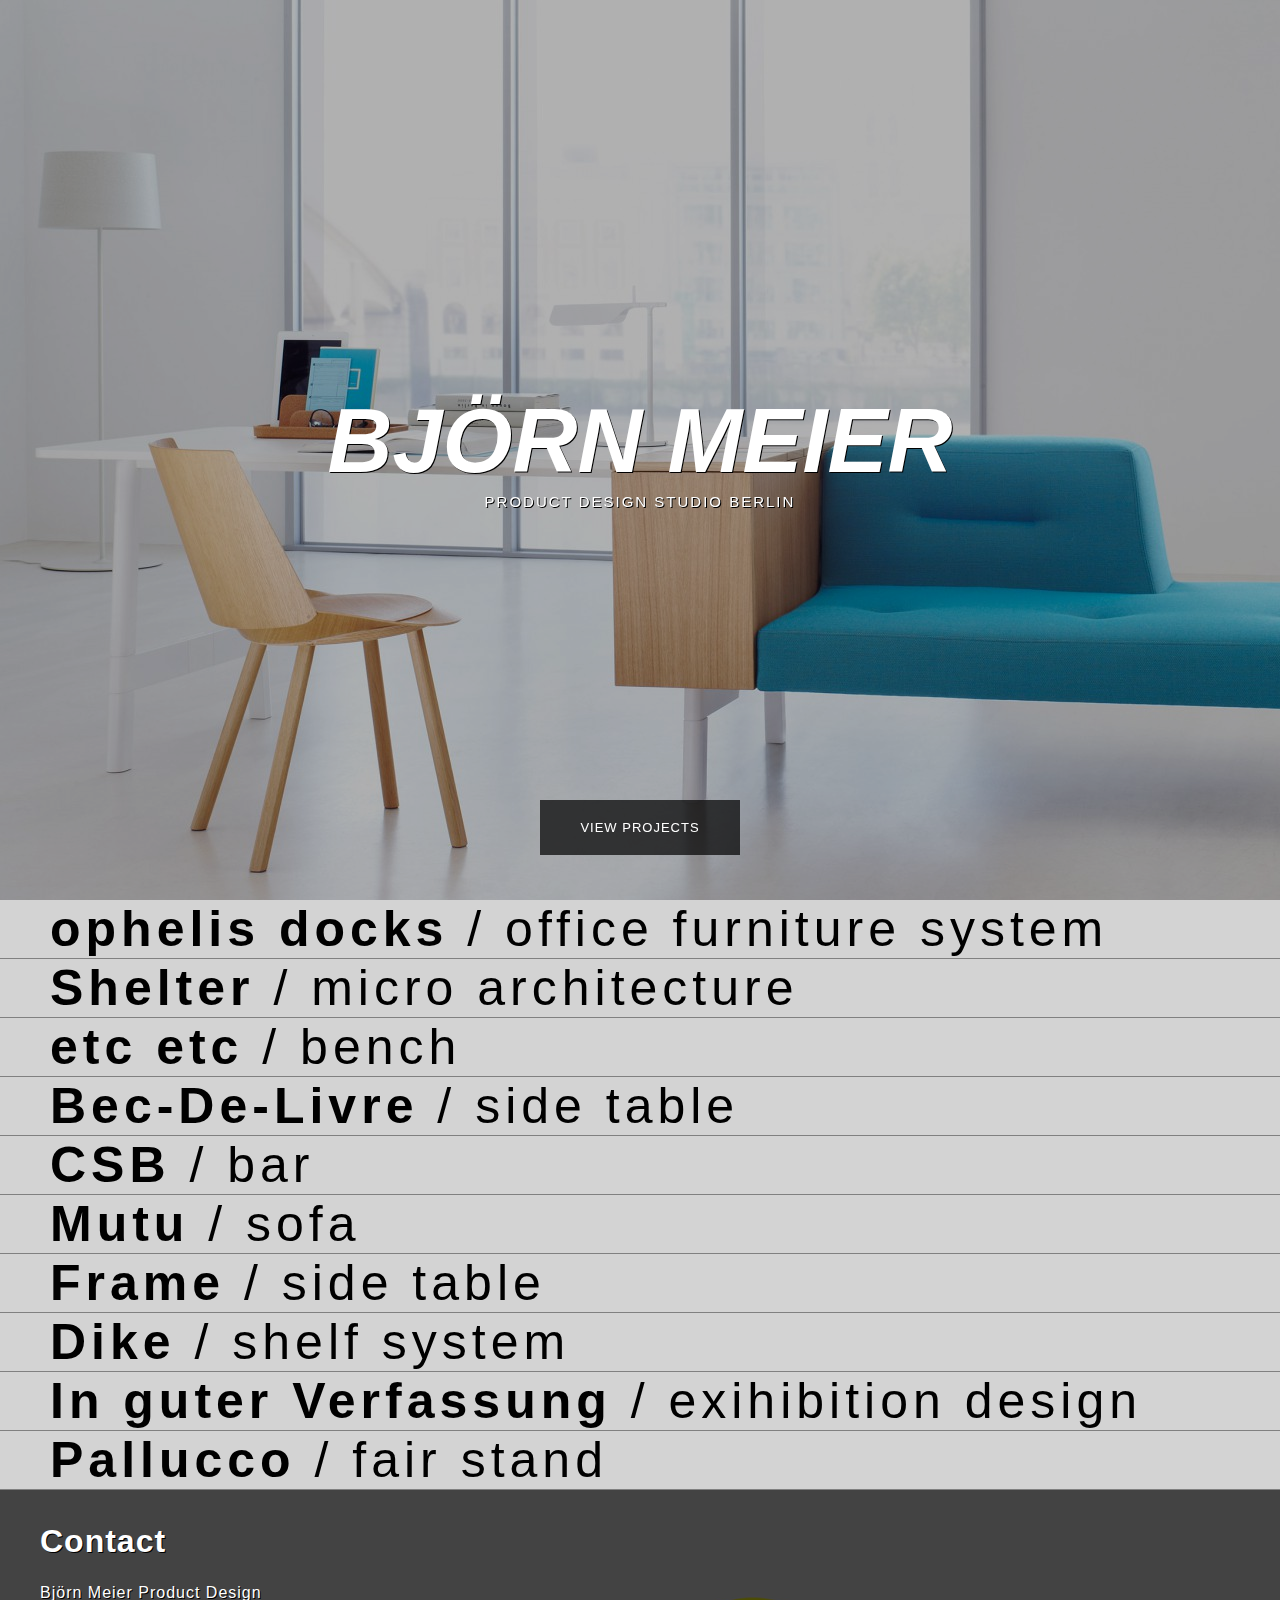
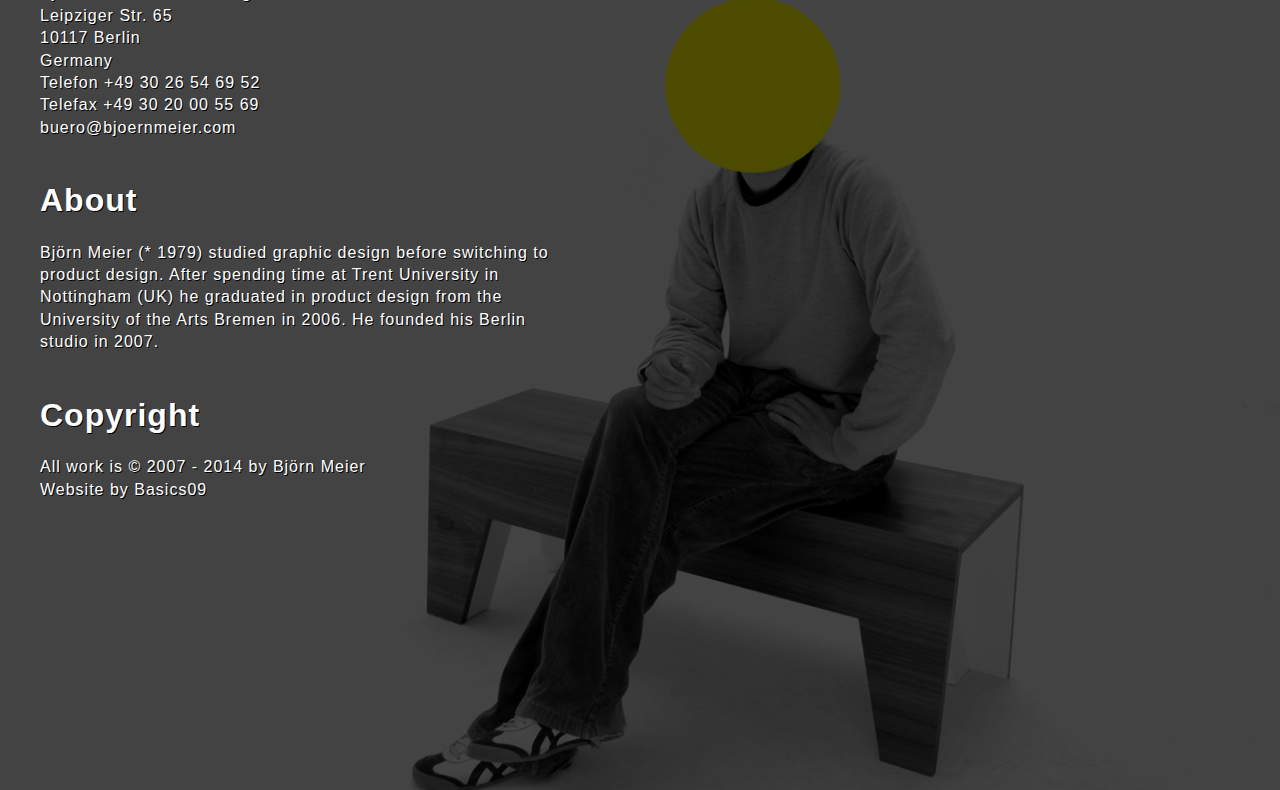
==== index.html @ 3a2ef694 "Initial Commit" ====
<!doctype html>
<html>
    <head>
        <title>BJ&Ouml;RN MEIER | Product Design</title>
        <link rel="stylesheet" href="styles.css">
        <!-- Important Owl stylesheet -->
        <link rel="stylesheet" href="Libs/owl.carousel.css">
 
        <!-- Default Theme -->
        <link rel="stylesheet" href="Libs/owl.theme.css">
    </head>
    
    <body>
<!--        TITLE PAGE-->
        <header class="hero">
        <div class="background">
        <div id="owl-carosel1">
                <div><img src="Images/bjoern-meier-image1.jpg"></div>
                <div><img src="Images/bjoern-meier-image2.jpg"></div>
                <div><img src="Images/bjoern-meier-image3.jpg"></div>
            </div>

            <div class="hgroup">
                <h1>BJ&Ouml;RN MEIER</h1>
                <h2>PRODUCT DESIGN STUDIO BERLIN</h2>
            </div>
            
            <div class="back-shadow"></div>
        </div>
            
            
        <a id="button">VIEW PROJECTS</a>

<!--            Language Buttons-->
<!--        <a class="en-lang">EN</a>-->
<!--        <a class="de-lang">DE</a>-->
            </header>
        
<!--        PROJECTS BIT-->
        <section id="scroll-Point">
            
            <ul class="projects">
                <li>
                    <h1><span>ophelis docks</span> / office furniture system</h1>
                    <div>
                        <div class="content">
                            Lorem Ipsum is simply dummy text of the printing and typesetting industry. Lorem Ipsum has been the industry's standard dummy text ever since the 1500s, when an unknown printer took a galley of type and scrambled it to make a type specimen book. It has survived not only five centuries, but also the leap into electronic typesetting, remaining essentially unchanged. It was popularised in the 1960s with the release of Letraset sheets containing Lorem Ipsum passages, and more recently with desktop publishing software like Aldus PageMaker including versions of Lorem Ipsum.
                            
                        </div>
                        <div id="owl-carosel2" class="content-carosel">
                            <div class="content-item"><img src="Images/listImage1.jpg"></div>
                            <div class="content-item"><img src="Images/listImage1.jpg"></div>
                            <div class="content-item"><img src="Images/listImage1.jpg"></div>
                        </div>
                        
                    </div>
                </li>
                <li>
                    <h1><span>Shelter</span> / micro architecture</h1>
                    <div>
                    <div class="content">
                            It is a long established fact that a reader will be distracted by the readable content of a page when looking at its layout. The point of using Lorem Ipsum is that it has a more-or-less normal distribution of letters, as opposed to using 'Content here, content here', making it look like readable English. Many desktop publishing packages and web page editors now use Lorem Ipsum as their default model text, and a search for 'lorem ipsum' will uncover many web sites still in their infancy. Various versions have evolved over the years, sometimes by accident, sometimes on purpose (injected humour and the like).
                        </div>
                    
                                            <div id="owl-carosel3" class="content-carosel">
                            <div class="content-item"><img src="Images/listImage2.jpg"></div>
                            <div class="content-item"><img src="Images/listImage2.jpg"></div>
                            <div class="content-item"><img src="Images/listImage2.jpg"></div>
                        </div>
                        </div>
                </li>
                <li>
                    <h1><span>etc etc</span> / bench</h1>
                    <div>
                    <div class="content">
                            It is a long established fact that a reader will be distracted by the readable content of a page when looking at its layout. The point of using Lorem Ipsum is that it has a more-or-less normal distribution of letters, as opposed to using 'Content here, content here', making it look like readable English. Many desktop publishing packages and web page editors now use Lorem Ipsum as their default model text, and a search for 'lorem ipsum' will uncover many web sites still in their infancy. Various versions have evolved over the years, sometimes by accident, sometimes on purpose (injected humour and the like).
                        </div>
                    
                                            <div id="owl-carosel4" class="content-carosel">
                            <div class="content-item"><img src="Images/listImage3.jpg"></div>
                            <div class="content-item"><img src="Images/listImage3.jpg"></div>
                            <div class="content-item"><img src="Images/listImage3.jpg"></div>
                        </div>
                        </div>
                </li>
                <li>
                    <h1><span>Bec-De-Livre</span> / side table</h1>
                    <div>
                    <div class="content">
                            It is a long established fact that a reader will be distracted by the readable content of a page when looking at its layout. The point of using Lorem Ipsum is that it has a more-or-less normal distribution of letters, as opposed to using 'Content here, content here', making it look like readable English. Many desktop publishing packages and web page editors now use Lorem Ipsum as their default model text, and a search for 'lorem ipsum' will uncover many web sites still in their infancy. Various versions have evolved over the years, sometimes by accident, sometimes on purpose (injected humour and the like).
                        </div>
                    
                                            <div id="owl-carosel5" class="content-carosel">
                            <div class="content-item"><img src="Images/listImage4.jpg"></div>
                            <div class="content-item"><img src="Images/listImage4.jpg"></div>
                            <div class="content-item"><img src="Images/listImage4.jpg"></div>
                        </div>
                    </div>
                </li>
                <li>
                    <h1><span>CSB</span> / bar</h1>
                    <div>
                    <div class="content">
                            It is a long established fact that a reader will be distracted by the readable content of a page when looking at its layout. The point of using Lorem Ipsum is that it has a more-or-less normal distribution of letters, as opposed to using 'Content here, content here', making it look like readable English. Many desktop publishing packages and web page editors now use Lorem Ipsum as their default model text, and a search for 'lorem ipsum' will uncover many web sites still in their infancy. Various versions have evolved over the years, sometimes by accident, sometimes on purpose (injected humour and the like).
                        </div>
                    
                                            <div id="owl-carosel6" class="content-carosel">
                            <div class="content-item"><img src="Images/listImage4.jpg"></div>
                            <div class="content-item"><img src="Images/listImage4.jpg"></div>
                            <div class="content-item"><img src="Images/listImage4.jpg"></div>
                        </div>
                    </div>
                </li>
                <li>
                    <h1><span>Mutu</span> / sofa</h1>
                    <div>
                    <div class="content">
                            It is a long established fact that a reader will be distracted by the readable content of a page when looking at its layout. The point of using Lorem Ipsum is that it has a more-or-less normal distribution of letters, as opposed to using 'Content here, content here', making it look like readable English. Many desktop publishing packages and web page editors now use Lorem Ipsum as their default model text, and a search for 'lorem ipsum' will uncover many web sites still in their infancy. Various versions have evolved over the years, sometimes by accident, sometimes on purpose (injected humour and the like).
                        </div>
                    
                                            <div id="owl-carosel7" class="content-carosel">
                            <div class="content-item"><img src="Images/listImage4.jpg"></div>
                            <div class="content-item"><img src="Images/listImage4.jpg"></div>
                            <div class="content-item"><img src="Images/listImage4.jpg"></div>
                        </div>
                    </div>
                </li>
                <li>
                    <h1><span>Frame</span> / side table</h1>
                    <div>
                    <div class="content">
                            It is a long established fact that a reader will be distracted by the readable content of a page when looking at its layout. The point of using Lorem Ipsum is that it has a more-or-less normal distribution of letters, as opposed to using 'Content here, content here', making it look like readable English. Many desktop publishing packages and web page editors now use Lorem Ipsum as their default model text, and a search for 'lorem ipsum' will uncover many web sites still in their infancy. Various versions have evolved over the years, sometimes by accident, sometimes on purpose (injected humour and the like).
                        </div>
                    
                                            <div id="owl-carosel8" class="content-carosel">
                            <div class="content-item"><img src="Images/listImage4.jpg"></div>
                            <div class="content-item"><img src="Images/listImage4.jpg"></div>
                            <div class="content-item"><img src="Images/listImage4.jpg"></div>
                        </div>
                    </div>
                </li>
                <li>
                    <h1><span>Dike</span> / shelf system</h1>
                    <div>
                    <div class="content">
                            It is a long established fact that a reader will be distracted by the readable content of a page when looking at its layout. The point of using Lorem Ipsum is that it has a more-or-less normal distribution of letters, as opposed to using 'Content here, content here', making it look like readable English. Many desktop publishing packages and web page editors now use Lorem Ipsum as their default model text, and a search for 'lorem ipsum' will uncover many web sites still in their infancy. Various versions have evolved over the years, sometimes by accident, sometimes on purpose (injected humour and the like).
                        </div>
                    
                                            <div id="owl-carosel9" class="content-carosel">
                            <div class="content-item"><img src="Images/listImage4.jpg"></div>
                            <div class="content-item"><img src="Images/listImage4.jpg"></div>
                            <div class="content-item"><img src="Images/listImage4.jpg"></div>
                        </div>
                    </div>
                </li>
                <li>
                    <h1><span>In guter Verfassung</span> / exihibition design</h1>
                    <div>
                    <div class="content">
                            It is a long established fact that a reader will be distracted by the readable content of a page when looking at its layout. The point of using Lorem Ipsum is that it has a more-or-less normal distribution of letters, as opposed to using 'Content here, content here', making it look like readable English. Many desktop publishing packages and web page editors now use Lorem Ipsum as their default model text, and a search for 'lorem ipsum' will uncover many web sites still in their infancy. Various versions have evolved over the years, sometimes by accident, sometimes on purpose (injected humour and the like).
                        </div>
                    
                                            <div id="owl-carosel10" class="content-carosel">
                            <div class="content-item"><img src="Images/listImage4.jpg"></div>
                            <div class="content-item"><img src="Images/listImage4.jpg"></div>
                            <div class="content-item"><img src="Images/listImage4.jpg"></div>
                        </div>
                    </div>
                </li>
                <li>
                    <h1><span>Pallucco</span> / fair stand</h1>
                     <div>
                    <div class="content">
                            It is a long established fact that a reader will be distracted by the readable content of a page when looking at its layout. The point of using Lorem Ipsum is that it has a more-or-less normal distribution of letters, as opposed to using 'Content here, content here', making it look like readable English. Many desktop publishing packages and web page editors now use Lorem Ipsum as their default model text, and a search for 'lorem ipsum' will uncover many web sites still in their infancy. Various versions have evolved over the years, sometimes by accident, sometimes on purpose (injected humour and the like).
                        </div>
                    
                                            <div id="owl-carosel11" class="content-carosel">
                            <div class="content-item"><img src="Images/listImage4.jpg"></div>
                            <div class="content-item"><img src="Images/listImage4.jpg"></div>
                            <div class="content-item"><img src="Images/listImage4.jpg"></div>
                        </div>
                    </div>
                </li>
            </ul>
        </section>
        
<!--        FOOTER BIT-->
        <footer class="footer">
            
            <div class="footer-text">
                <h1>Contact</h1>
                Bj&ouml;rn Meier Product Design<br/>
                Leipziger Str. 65<br/>
                10117 Berlin<br/>
                Germany<br/>
                
                Telefon +49 30 26 54 69 52<br/>
                Telefax +49 30 20 00 55 69<br/>
                buero@bjoernmeier.com
            </div>
            
            <div class="footer-text">
                <h1>About</h1>
                Bj&ouml;rn Meier (* 1979) studied graphic design before switching to product design. After spending time at Trent University in Nottingham (UK) he graduated in product design from the University of the Arts Bremen in 2006. He founded his Berlin studio in 2007.
            </div>
            
            <div class="footer-text">
                <h1>Copyright</h1>
                All work is &copy; 2007 &#45; 2014 by Bj&ouml;rn Meier<br/>
Website by Basics09
            </div>
            <div class="back-shadow"></div>
        </footer>
        
        <script src="http://code.jquery.com/jquery-1.11.1.min.js"></script>
        <script src="Libs/owl.carousel.js"></script>
        <script src="Libs/jquery-scrollto/lib/jquery-scrollto.js"></script>

        <script src="script.js"></script>
    </body>
</html>
---- styles.css ----
/*CSS reset*/

*{
    margin:0;
    padding:0;
    box-sizing: border-box;
}

body {
    
 font-family: HelveticaNeue, sans-serif;


}

/*My header*/
.hero #owl-carosel1{
    
/*    background: #ccc;*/
/*    background: url(Images/bjoern-meier-image2.jpg);*/
    z-index: -1;
    background-size: cover;
    background-position: center;
    height: 800px;
    height: 100vh; /*vh = view port height (this is new)*/
    margin-bottom: auto;
    position:relative;
}

.hero .back-shadow {

    position:absolute;
    
    top:0;
    left:0;
    right:0;
    bottom:0;
    z-index:0;
    background-color: rgba(0, 0, 0, 0.3);

}

.hero .hgroup {
    position:absolute;
    top:50%;
    left:0;
    right:0;
    z-index: 10;
    background-position: center;
    text-align: center;
    color:white;
    text-shadow: 1px 1px black;
    font-style: italic;
    
/*    this is to makes sure so the 50% top is from the frame not the image...*/
/*    assists with centring*/
    -webkit-transform: translateY(-50%);
}

.hero h1 {
    font-size: 90px;
    font-weight: 700;
}

.hero h2 {
    font-size: 15px;
    font-weight: 100;
    letter-spacing: 2px;
    font-style: normal;
}

.hero a .en-Lang
{
    position:absolute;
    left:50%;
    bottom:5%;
    text-align: center;
    -webkit-transform: translateX(-70%);
}

.hero a {
    background-color: rgba(0,0,0,0.7);
    color:white;
    text-decoration: none;
    letter-spacing: 1px;
    padding: 20px;
    width:200px;
    font-size: 13px;
    z-index: 10;
    
    position:absolute;
    left:50%;
    bottom:5%;
    text-align: center;
    -webkit-transform: translateX(-50%);
}

.hero a:hover {
     background-color: rgba(255,255,255,0.7);
     color:black;
}



/*For the list bits*/


.projects li h1{
    background-color: lightgrey;
    border-bottom-style: solid;
    border-color: grey;
    border-width: 1px;

}

.projects h1 {
    font-size:50px;
    font-weight:100;
    padding-left:50px;
    letter-spacing: 5px;
}

.projects span {
    font-size: 50px;
    font-weight:900;
}

.projects li div {
    display: none; /*this collapses the data   */
}

.projects .active div {
    display:block;
    background-color:white;
/*
    border-bottom-style:solid;
    border-color: grey;
    border-width: 1px;
*/
/*    position:relative;*/
    overflow:hidden;
}

.projects .active .content {
    display:inline-block;
/*    position:absolute;*/
    width:30%;
    padding-left:60px;
    padding-top:40px;
    padding-bottom:30px;
}


.projects .active .content-carosel  {
    display: inline-block; 
    width:60%;
    float:right;
/*
    position:absolute;
    right:300px;
*/
}

.projects .active .content-item{
    margin: 3px;
}

.projects .active .content-item img {
/*    display:block;*/
    width:70%;
    height:auto;
}

.projects li:hover h1 {
    background-color:white;   
}
.projects li img {
    height: 150px;
    width:250px;
}


/*This is for the footer*/
.footer {
    background: url(Images/bjoern-meier-footer.jpg);
/*    background: #abcdee;*/
    
    z-index: -10;
    background-size: cover;
    background-position: center;
    height: 800px;
    height: 100vh; /*vh = view port height (this is new)*/
    margin-bottom: auto;
    position:relative;
}

.footer .back-shadow {

    position:absolute;
    
    top:0;
    left:0;
    right:0;
    bottom:0;
    z-index:-1;
    background-color: rgba(0, 0, 0, 0.7);
}

.footer h1{
 padding-bottom:30px;

}

.footer .footer-text
{
    width:550px;
    line-height: 140%;
    color:white;
    padding-left:40px;
    padding-top:40px;
    padding-bottom: 10px;
    text-shadow: 1px 1px black;
    letter-spacing:1px;
}
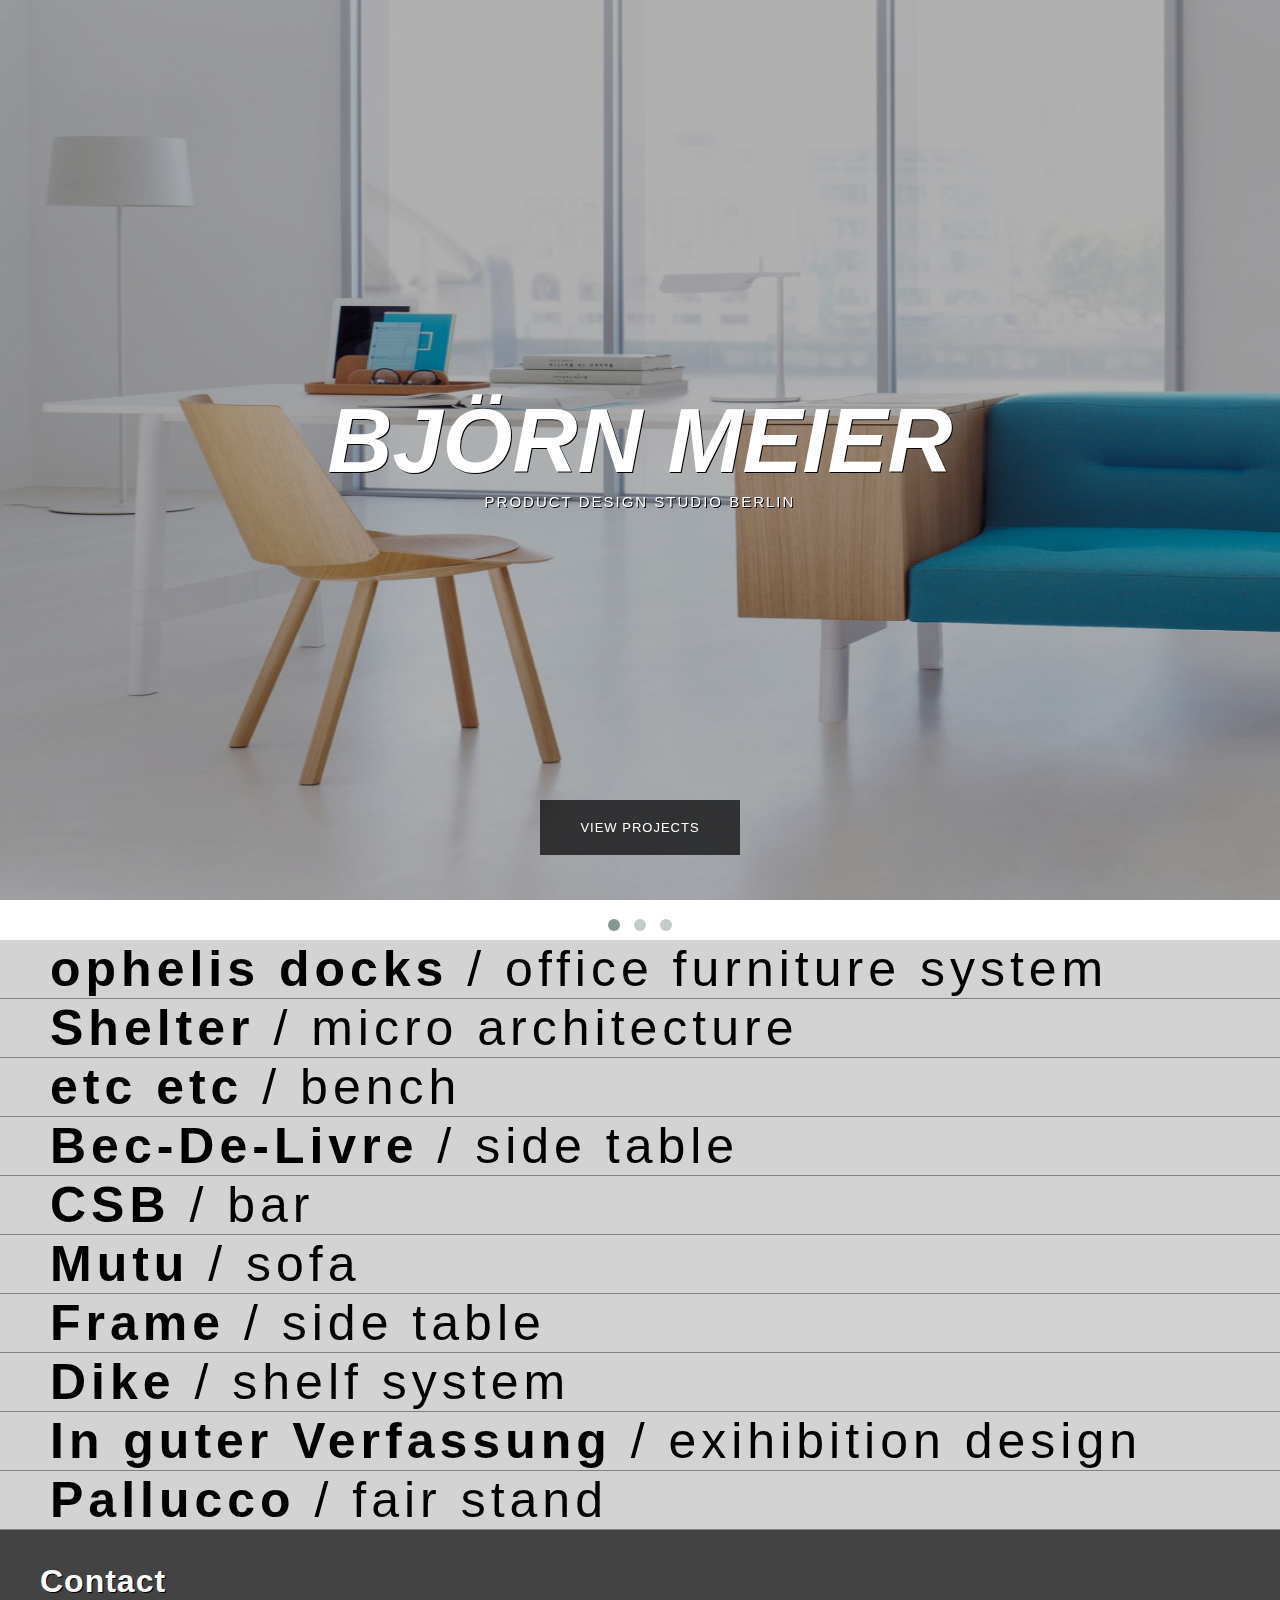
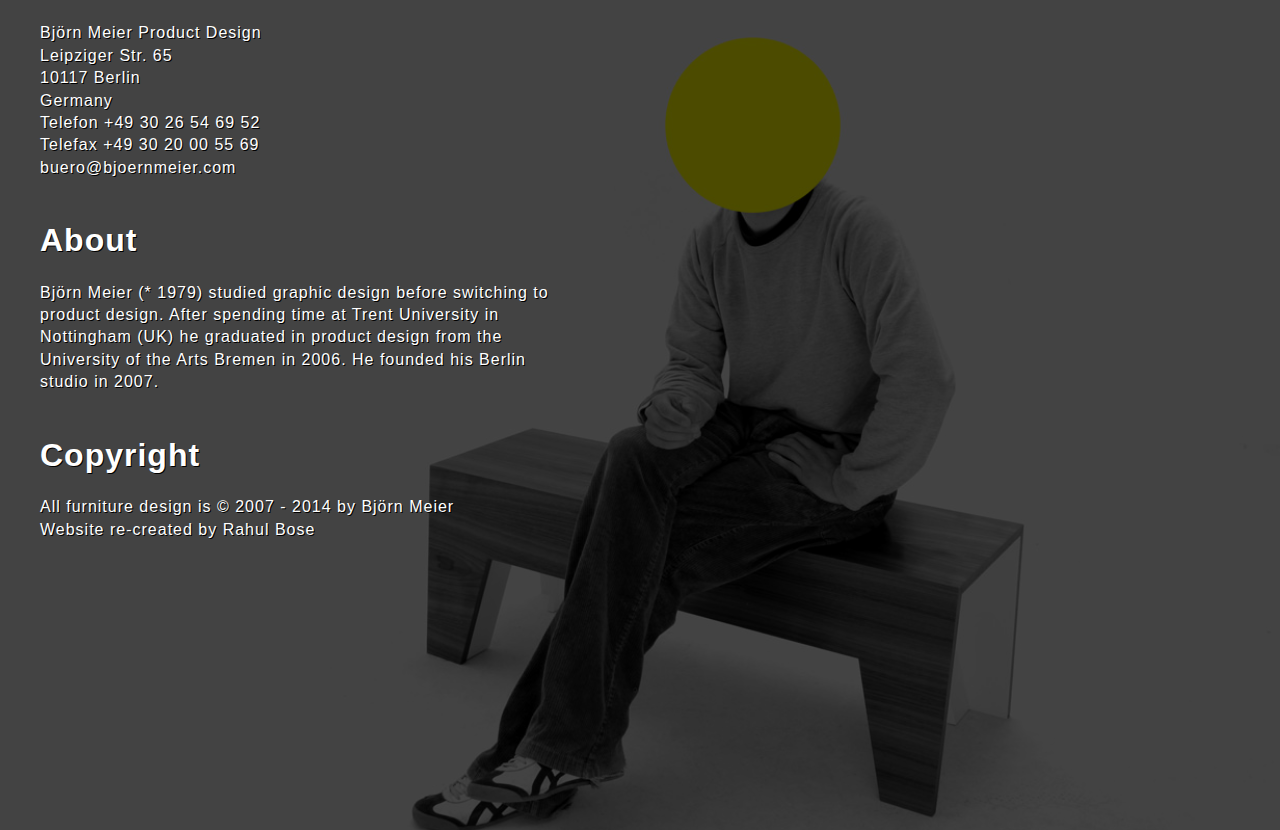
==== commit 3b9d30b8: "Fix background image cover" ====
--- a/index.html
+++ b/index.html
@@ -206,8 +206,8 @@
             
             <div class="footer-text">
                 <h1>Copyright</h1>
-                All work is &copy; 2007 &#45; 2014 by Bj&ouml;rn Meier<br/>
-Website by Basics09
+                All furniture design is &copy; 2007 &#45; 2014 by Bj&ouml;rn Meier<br/>
+Website re-created by Rahul Bose
             </div>
             <div class="back-shadow"></div>
         </footer>
--- a/styles.css
+++ b/styles.css
@@ -15,7 +15,7 @@
 }
 
 /*My header*/
-.hero #owl-carosel1{
+.hero #owl-carosel1 img{
     
 /*    background: #ccc;*/
 /*    background: url(Images/bjoern-meier-image2.jpg);*/
@@ -25,6 +25,7 @@
     height: 800px;
     height: 100vh; /*vh = view port height (this is new)*/
     margin-bottom: auto;
+    width:200vh;
     position:relative;
 }
 
